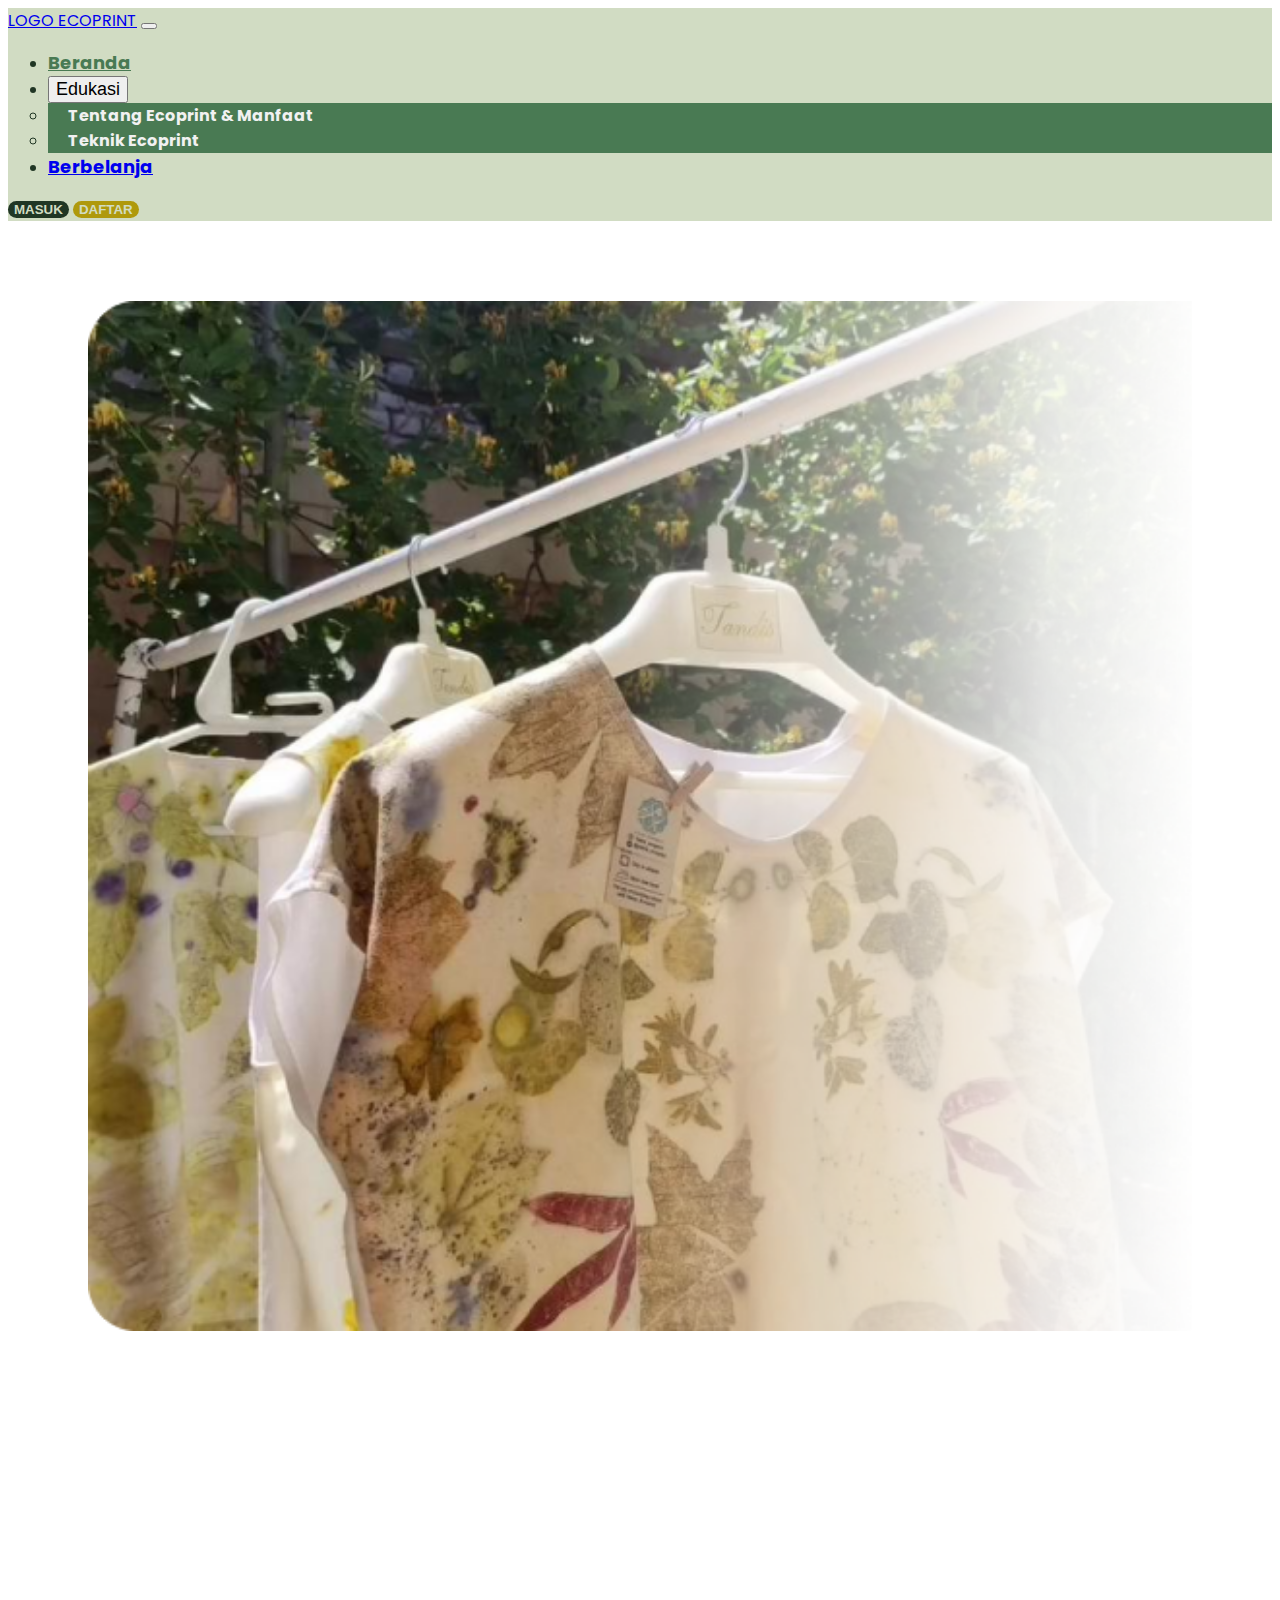
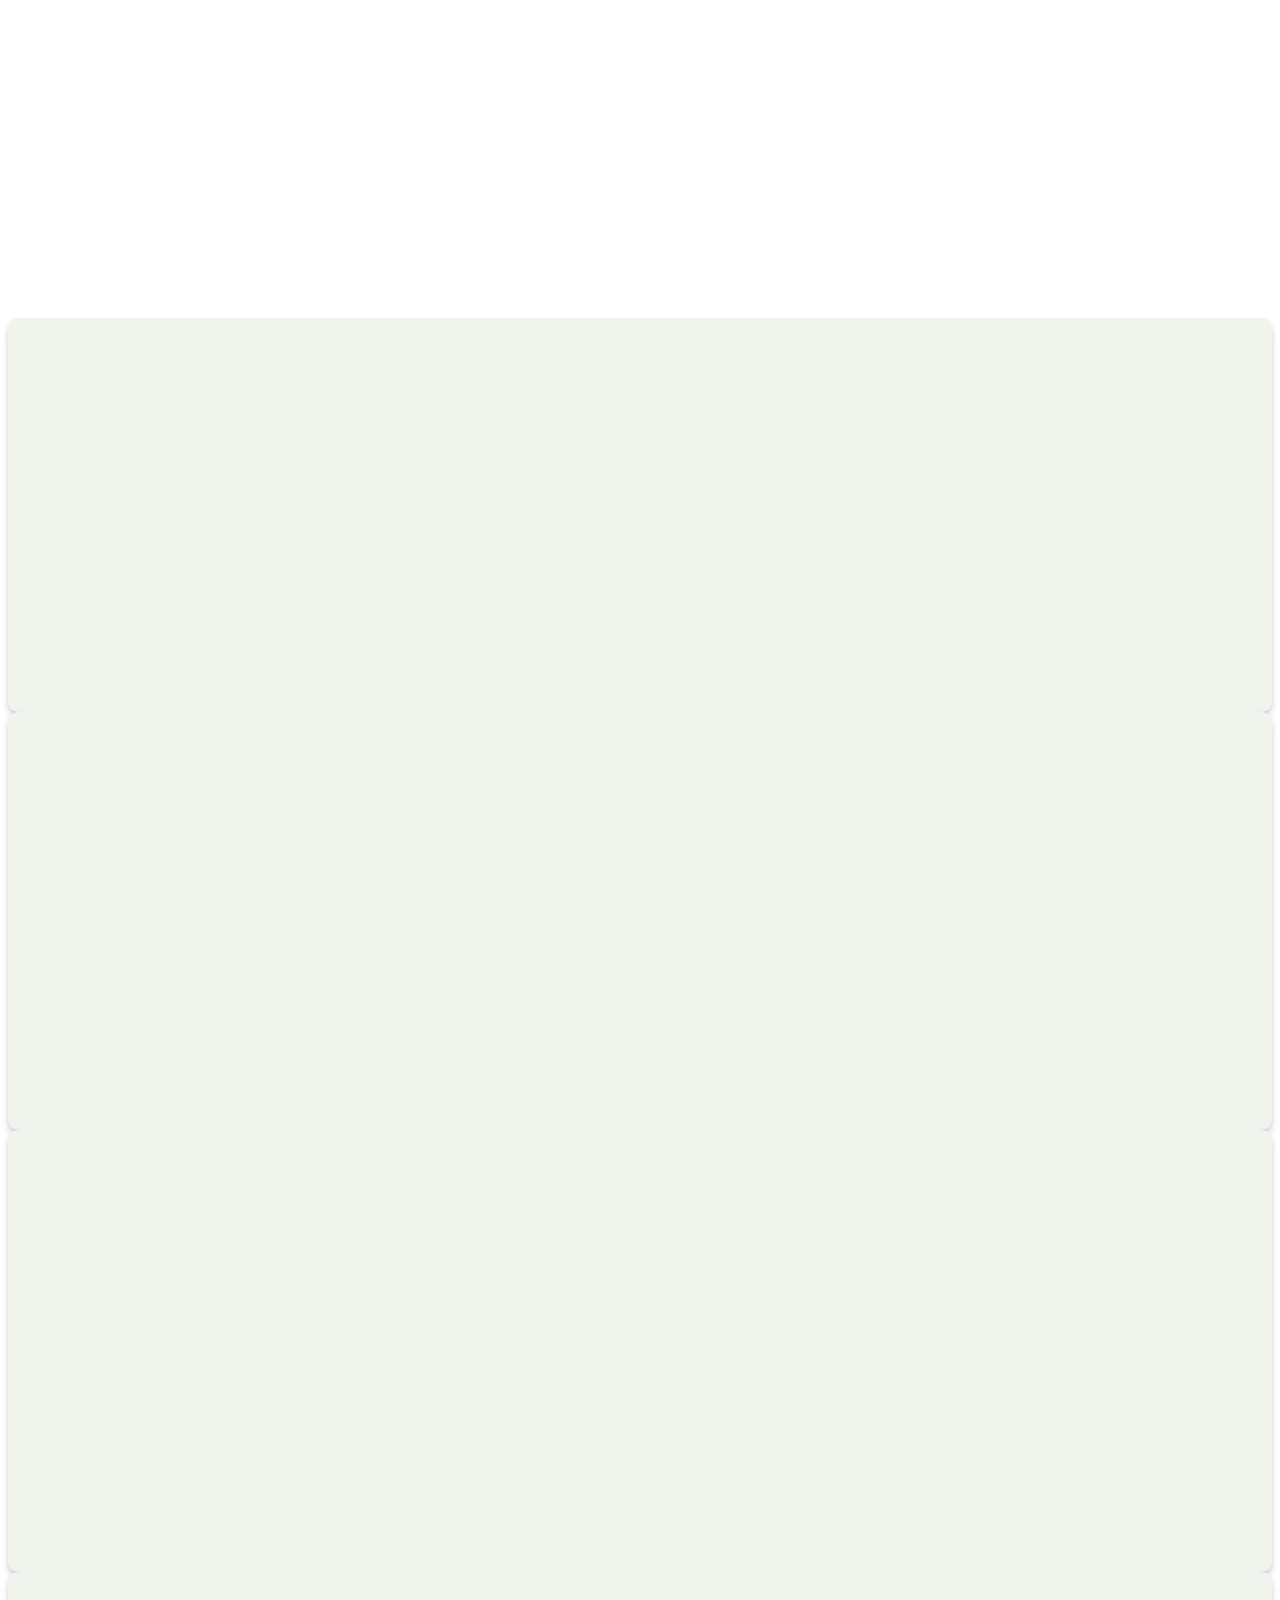
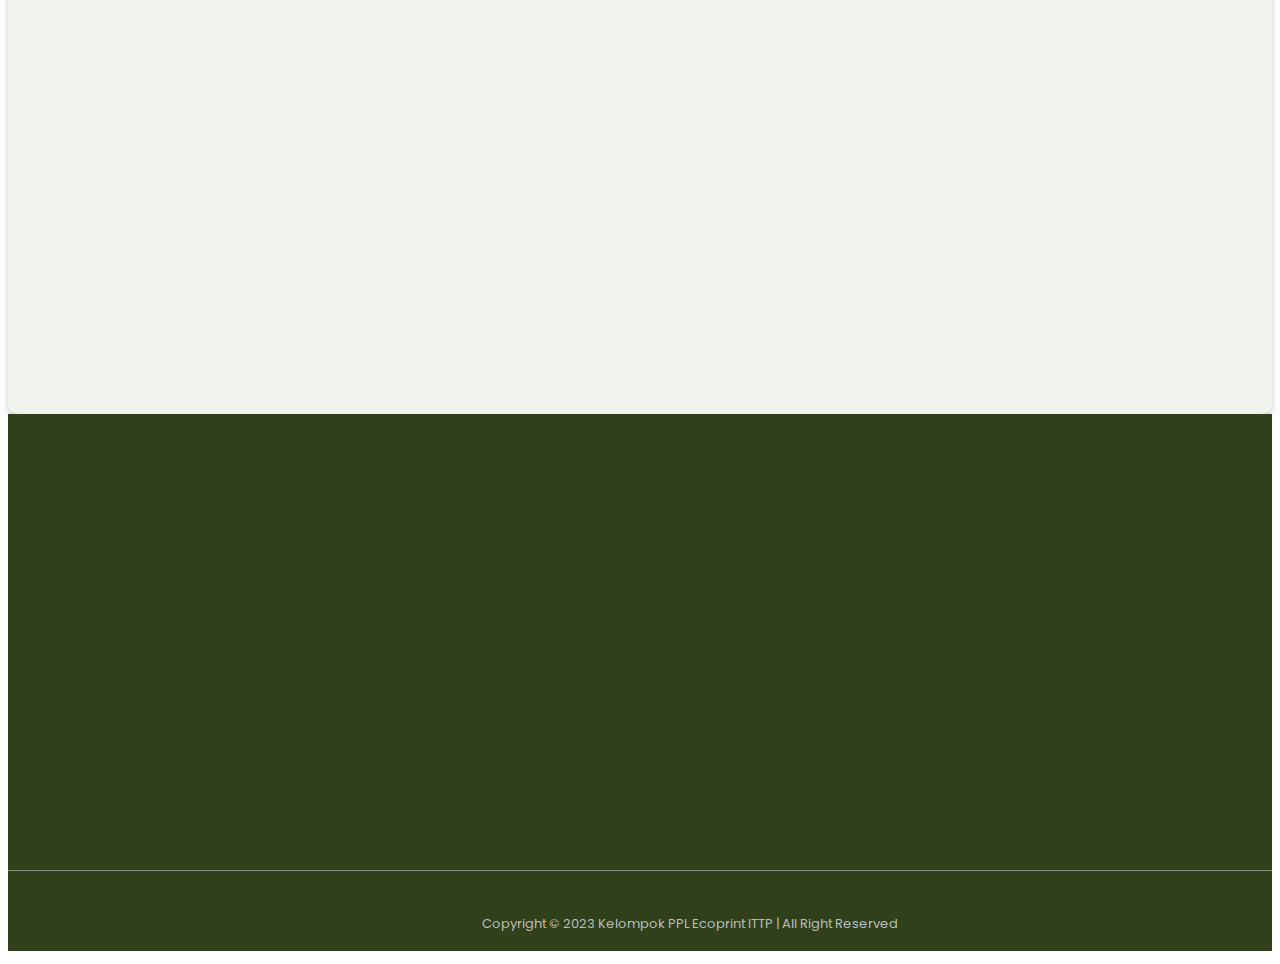
==== pages/edukasi1.html @ bf6cab20 "Push Page Edukasi Branch Edukasi" ====
<!DOCTYPE html>
<html lang="en">
  <head>
    <meta charset="utf-8" />
    <meta name="viewport" content="width=device-width, initial-scale=1" />
    <title>Website Ecoprint</title>
    <link
      href="https://cdn.jsdelivr.net/npm/bootstrap@5.3.2/dist/css/bootstrap.min.css"
      rel="stylesheet"
      integrity="sha384-T3c6CoIi6uLrA9TneNEoa7RxnatzjcDSCmG1MXxSR1GAsXEV/Dwwykc2MPK8M2HN"
      crossorigin="anonymous"
    />
    <link rel="stylesheet" href="/Assets/css/style.css" />
    <link rel="stylesheet" href="Assets/css/responsive.css" />
    <link href="https://unpkg.com/aos@2.3.1/dist/aos.css" rel="stylesheet" />
    <link
      href="https://fonts.googleapis.com/css2?family=Poppins:wght@400;500;700&family=Viga&display=swap"
      rel="stylesheet"
    />
  </head>
  <body>
    <!-- Navbar -->
    <nav class="navbar nav-color navbar-expand-lg fixed-top py-3 shadow-sm">
      <div class="container-lg">
        <a class="navbar-brand" href="#">
          <img
            src="Assets/img/Logo Icon.png"
            alt=""
            width="30"
            class="me-2"
          />LOGO ECOPRINT</a
        >

        <button
          class="navbar-toggler"
          type="button"
          data-bs-toggle="collapse"
          data-bs-target="#navbarNav"
          aria-controls="navbarNav"
          aria-expanded="false"
          aria-label="Toggle navigation"
        >
          <span class="navbar-toggler-icon"></span>
        </button>
        <div class="collapse navbar-collapse" id="navbarNav">
          <ul class="navbar-nav mx-auto">
            <li class="nav-item mx-3">
              <a class="nav-link active" aria-current="page" href="#"
                >Beranda</a
              >
            </li>
            <li class="nav-item mx-3">
                <div class="dropdown">
                  <button class="nav-link" type="button" data-bs-toggle="dropdown" aria-expanded="false">
                    Edukasi
                  </button>
                    <ul class="dropdown-menu">
                      <li><a class="dropdown-item" href="#">Tentang Ecoprint & Manfaat</a></li>
                      <li><a class="dropdown-item" href="./edukasi2.html">Teknik Ecoprint</a></li>
                    </ul>
                </div>
            </li>
            <li class="nav-item mx-3">
              <a class="nav-link" href="#">Berbelanja</a>
            </li>
          </ul>

          <div>
            <button class="button-masuk mx-2 px-4 py-2">MASUK</button>
            <button class="button-daftar px-4 py-2">DAFTAR</button>
          </div>
        </div>
      </div>
    </nav>
    <!-- Akhir Navbar -->

     <!-- Tentang Ecoprint Section -->
     <section>
        <div class="container-md">
          <div class="tentang-ecoprint mt-5">
            <div class="row">
              <div class="col-lg-6 col-md-12">
                <img
                  src="../Assets/img/Tentang Ecoprint.png"
                  class="img-fluid img-fluid-3 rounded"
                  style="width: 100%"
                  alt=""
                  data-aos="zoom-in"
                  data-aos-delay="300"
                  data-aos-duration="1000"
                />
              </div>
              <div
                class="col-lg-6 col-md-12 tentang-ecoprint-tagline"
                data-aos="fade-up"
                data-aos-delay="300"
                data-aos-duration="1000"
              >
              <h3>Tentang Ecoprint</h3>
                
                <h4>
                  Apakah Ecoprint? Mengungkap Keindahan Mode yang Ramah Lingkungan
                </h4>
                
                <p class="lh-base">
                    Ecoprint adalah teknik pewarnaan media seperti kain, kertas, atau kulit dengan menggunakan bahan alam seperti daun, 
                    bunga, dan batang. Prosesnya melibatkan kontak langsung antara bahan alam dan media, di mana pigmen warna dilepaskan 
                    dan menempel pada permukaan kain.
                    <br><br>
                    Prinsip pembuatan ecoprint adalah melalui kontak langsung antara bahan alam dengan media kain. Bahan alam yang 
                    digunakan akan melepaskan pigmen warnanya dan menempel pada kain.
                    <br><br>
                    Tujuan ecoprint adalah untuk menghasilkan karya seni yang unik dan otentik, meningkatkan kesadaran masyarakat 
                    akan pentingnya kelestarian alam, dan menciptakan lapangan pekerjaan dan meningkatkan perekonomian masyarakat.
                </p>
              </div>
            </div>
          </div>
        </div>
      </section>
      <!-- Akhir Tentang Ecoprint Section -->

     <!-- Manfaat Ecoprint Section -->
     <section id="manfaat-ecoprint">
        <div class="container-lg">
          <div class="mt-5">
            <div
              class="row"
              data-aos="fade-up"
              data-aos-duration="1000"
              data-aos-delay="50"
            >
              <div class="col-12 text-center">
                <h3 class="text-title">
                  Sustainable Beauty, Menggali
                  <span style="color: #e1c50f">Manfaat</span> Ecoprint untuk Gaya
                  <span style="color: #e1c50f">Hidup Berkelanjutan</span>
                </h3>
              </div>
              <div class="col-12 text-center">
                <p class="desc-ecoprint">
                  Ecoprint bukan hanya tentang gaya, tetapi juga tentang membangun
                  masa depan yang berkelanjutan. Dengan bahan ramah lingkungan dan
                  proses pencetakan yang bertanggung jawab, Ecoprint
                  mempersembahkan gaya yang bermakna untuk gaya hidup Anda dan
                  lingkungan.
                </p>
              </div>
            </div>
  
            <div class="manfaat-eco mt-5">
                <div class="row">
                  <div class="col-lg-2 col-md-12">
                    <img
                      src="../Assets/img/manfaat/ecology hand.png"
                      class="img-manfaat"
                      alt=""
                      data-aos="zoom-in"
                      data-aos-delay="300"
                      data-aos-duration="1000"
                    />
                  </div>
                  <div class="col-lg-10 col-md-12">
                    <div
                      data-aos="fade-up"
                      data-aos-delay="300"
                      data-aos-duration="1000"
                    >
                      <h5 class="manfaat-title">Ramah Lingkungan</h5>
                      <p class="manfaat-text">
                        Ecoprint menggunakan bahan alami seperti daun, bunga, dan kayu untuk
                        warna tanpa bahan kimia berbahaya sehingga dapat menjaga lingkungan
                        bebas limbah beracun.
                      </p>
                    </div>
                  </div>
                </div>
              </div>
              
              <div class="manfaat-eco mt-5">
                <div class="row">
                  <div class="col-lg-2 col-md-12">
                    <img
                      src="../Assets/img/manfaat/ecology hand (1).png"
                      class="img-manfaat"
                      alt=""
                      data-aos="zoom-in"
                      data-aos-delay="300"
                      data-aos-duration="1000"
                    />
                  </div>
                  <div class="col-lg-10 col-md-12">
                    <div
                      data-aos="fade-up"
                      data-aos-delay="300"
                      data-aos-duration="1000"
                    >
                      <h5 class="manfaat-title">Kreatif</h5>
                      <p class="manfaat-text">
                        Proses ecoprint menghasilkan pola dan warna yang unik karena terinspirasi oleh keanekaragaman bahan 
                        alam yang digunakan. Setiap cetakan menjadi karya seni yang tidak dapat direplikasi secara identik, 
                        menciptakan nilai tambah dalam hal keunikan dan estetika. Ini merupakan daya tarik khusus bagi mereka 
                        yang menghargai produk tekstil yang dibuat dengan perhatian terhadap detail dan keindahan alam.
                      </p>
                    </div>
                  </div>
                </div>
              </div>

              <div class="manfaat-eco mt-5">
                <div class="row">
                  <div class="col-lg-2 col-md-12">
                    <img
                      src="../Assets/img/manfaat/ecology hand (2).png"
                      class="img-manfaat"
                      alt=""
                      data-aos="zoom-in"
                      data-aos-delay="300"
                      data-aos-duration="1000"
                    />
                  </div>
                  <div class="col-lg-10 col-md-12">
                    <div
                      data-aos="fade-up"
                      data-aos-delay="300"
                      data-aos-duration="1000"
                    >
                      <h5 class="manfaat-title">Peluang Bisnis</h5>
                      <p class="manfaat-text">
                        Ekspansi tren kesadaran lingkungan telah membuka peluang bisnis baru untuk produk-produk ramah 
                        lingkungan seperti ecoprint. Bisnis tekstil dengan nilai tambah estetika tinggi dan komitmen 
                        terhadap keberlanjutan memiliki daya tarik khusus di pasar saat ini. Peningkatan kesadaran konsumen 
                        terhadap dampak lingkungan juga menciptakan peluang untuk produk yang dihasilkan melalui proses ramah 
                        lingkungan seperti ecoprint.
                      </p>
                    </div>
                  </div>
                </div>
              </div>

              <div class="manfaat-eco mt-5">
                <div class="row">
                  <div class="col-lg-2 col-md-12">
                    <img
                      src="../Assets/img/manfaat/ecology hand (3).png"
                      class="img-manfaat"
                      alt=""
                      data-aos="zoom-in"
                      data-aos-delay="300"
                      data-aos-duration="1000"
                    />
                  </div>
                  <div class="col-lg-10 col-md-12">
                    <div
                      data-aos="fade-up"
                      data-aos-delay="300"
                      data-aos-duration="1000"
                    >
                      <h5 class="manfaat-title">Menjaga Kelastarian Alam</h5>
                      <p class="manfaat-text">
                        Penggunaan bahan-bahan alami dalam ecoprint mendukung kelestarian alam dengan mengurangi 
                        ketergantungan pada bahan kimia sintetis dan pewarnaan konvensional. Pemilihan bahan yang 
                        bersumber dari alam membantu dalam menjaga ekosistem dan meminimalkan dampak negatif terhadap 
                        lingkungan. Dengan mengadopsi ecoprint, industri tekstil dapat berkontribusi pada pelestarian 
                        sumber daya alam untuk generasi mendatang.
                      </p>
                    </div>
                  </div>
                </div>
              </div>
              </div>
             </div>
  
      <!-- Akhir Manfaat Ecoprint Section -->

    <!-- Footer -->
    <footer>
      <div class="container-lg">
        <div
          class="row p-5 mt-5"
          data-aos="zoom-in"
          data-aos-duration="1000"
          data-aos-delay="200"
        >
          <div class="col-lg-3 col-md-6">
            <img src="Assets/img/Image.png" alt="" />
          </div>
          <div class="col-lg-3 col-md-6 informasi">
            <h5 class="title-footer">Informasi</h5>
            <li class="mb-2">
              <a href="#hero">Beranda</a>
            </li>
            <li class="mb-2">
              <a href="#edukasi">Edukasi</a>
            </li>
            <li class="mb-2">
              <a href="#manfaat-ecoprint">Manfaat</a>
            </li>
            <li class="mb-2">
              <a href="#teknik-ecoprint">Teknik</a>
            </li>
            <li class="mb-2">
              <a href="#berbelanja">Berbelanja</a>
            </li>
          </div>

          <div class="col-lg-3 col-md-6 kontak">
            <h5 class="title-footer">Kontak</h5>
            <div class="mb-3 d-flex align-items-center">
              <img src="Assets/img/icon/Alamat Icon.png" alt="" />
              <a href="#"
                >Jl. Pelajar Pejuang 123 Majalaya Purwokerto Indonesia</a
              >
            </div>

            <div class="mb-3">
              <img src="Assets/img/icon/Whatsapp icon.png" alt="" />
              <a href="#">0822-7891-5251</a>
            </div>

            <div class="mb-3">
              <img src="Assets/img/icon/Email Icon.png" alt="" />
              <a href="#">ecoprintPPL@gmail.com</a>
            </div>
          </div>

          <div class="col-lg-3 col-md-6 social-media">
            <h5 class="title-footer">Social Media</h5>
            <a href="#">
              <img src="Assets/img/icon/facebook.png" alt="" />
            </a>
            <a href="#">
              <img src="Assets/img/icon/twt.png" alt="" />
            </a>
            <a href="#">
              <img src="Assets/img/icon/linkedin.png" alt="" />
            </a>
            <a href="#">
              <img src="Assets/img/icon/pinterest.png" alt="" />
            </a>
          </div>
        </div>
      </div>
      <div class="col-lg-12 copyright">
        <p>
          Copyright &copy; 2023 Kelompok PPL Ecoprint ITTP | All Right Reserved
        </p>
      </div>
    </footer>
    <!-- Akhir Footer -->

    <script src="Assets/js/script.js"></script>
    <script src="https://unpkg.com/aos@2.3.1/dist/aos.js"></script>
    <script>
      AOS.init();
    </script>
    <script
      src="https://cdn.jsdelivr.net/npm/bootstrap@5.3.2/dist/js/bootstrap.bundle.min.js"
      integrity="sha384-C6RzsynM9kWDrMNeT87bh95OGNyZPhcTNXj1NW7RuBCsyN/o0jlpcV8Qyq46cDfL"
      crossorigin="anonymous"
    ></script>
  </body>
</html>
---- Assets/css/style.css ----
body {
    font-family: "Poppins", sans-serif;
  }
  
  /* Start CSS Navbar */
  .nav-color {
    background-color: #d1dcc3;
    transition: all 0.3s ease-in;
  }
  
  .nav-item {
    font-weight: 700;
    color: #203624;
  }
  
  .nav-link {
    font-size: 18px;
  }
  
  .nav-link.active {
    color: #497a53;
  }
  
  .button-masuk {
    background-color: #203624;
    color: #d1dcc3;
    font-weight: 600;
    border-radius: 10px;
    border: none;
  }
  
  .button-daftar {
    background-color: #af990c;
    color: #d1dcc3;
    font-weight: 600;
    border-radius: 10px;
    border: none;
  }
  .dropdown-menu{
    background-color:#497a53 ;
    padding: 0px;
    margin: 0;
  }
  .dropdown-item {
    text-decoration: none;
    color: #f1f1f1;
    padding: 12px 20px;
  }
  .dropdown-item:hover {
    background-color: #29452F;
    color: #f1f1f1;
  }

  /* End CSS Navbar */

  /* Start CSS Tentang Kami */
  
.tentang-ecoprint {
    padding: 80px;
  }  
 
  .tentang-ecoprint-tagline h3 {
    color: #698f3c;
    font-size: 19px;
    text-shadow: 1px 0px 2px rgba(0, 0, 0, 0.5);
    line-height: 30px;
  }
  
  .tentang-ecoprint-tagline h4 {
    color: #887709;
    font-weight: 600;
    font-size: 23px;
    line-height: 32px;
  }
  .tentang-ecoprint-tagline p {
    text-align: justify;
    font-size: 14px;
  }
  /* End CSS Tentang Kami */


  /* Start CSS Manfaat Ecoprint */

.text-title {
    color: #698f3c;
    font-size: 40px;
    width: 85%;
    margin: 0 auto;
  }
  
  .desc-ecoprint {
    color: #797061;
    font-size: 15px;
    line-height: 20px;
    width: 85%;
    margin: 0 auto;
    padding-top: 15px;
  }
  
  .manfaat-eco {
    line-height: 20px;
    background-color: #F0F4EC;
    padding: 40px 60px;
    box-shadow: rgba(50, 50, 93, 0.25) 0px 6px 8px -2px,
        rgba(37, 37, 37, 0.2) 0px 3px 7px -3px;
    border-radius: 10px;

  }
  
  .manfaat-eco .manfaat-title {
    font-size: 24px;
    font-weight: bold;
    color: #4F6B2D;
    line-height: 40px;
  }
  
  .manfaat-eco .manfaat-text {
    color: #B6A891;
    font-size: 16px;
    text-align: justify;
    line-height: 24px;
  }
  .img-manfaat{
    align-items: center;
  }

  /* End CSS Manfaat Ecoprint */

  /* teknik ecoprint */

  .teknik-ecoprint{
    padding:0;
  }

  .img-teknik{
    width: 300px;
  }
  .teknik{
    color: #4F6B2D;
  }
  .teknik-title{
    padding-left: 100px;
    color: #B6A891;
  }

  .bold-label,
  .teknik h4{
    font-weight: bold;
  }

  /* Start CSS Footer */
  footer {
    background-color: #2f401b;
  }
  
  .title-footer {
    color: #e9e9e9;
    font-size: 18px;
    font-weight: 700;
    margin-bottom: 20px;
  }
  
  .informasi li {
    list-style: none;
  }
  
  .informasi li a {
    color: #e9e9e9;
    font-size: 14px;
    text-decoration: none;
    line-height: 20px;
    font-weight: 700;
  }
  
  .informasi a:hover {
    color: #698f3c;
  }
  
  .kontak a {
    color: #e9e9e9;
    font-size: 14px;
    text-decoration: none;
    margin-left: 15px;
  }
  
  .social-media a {
    text-decoration: none;
    float: left;
  }
  
  .social-media img {
    margin-right: 25px;
  }
  
  .copyright {
    width: 100%;
    height: 80px;
    background-color: #2f401b;
    border-top: 1px solid #ffffff6c;
  }
  
  .copyright p {
    color: #bcbcbc;
    font-size: 13px;
    text-align: center;
    line-height: 80px;
  }
  /* End CSS Footer */
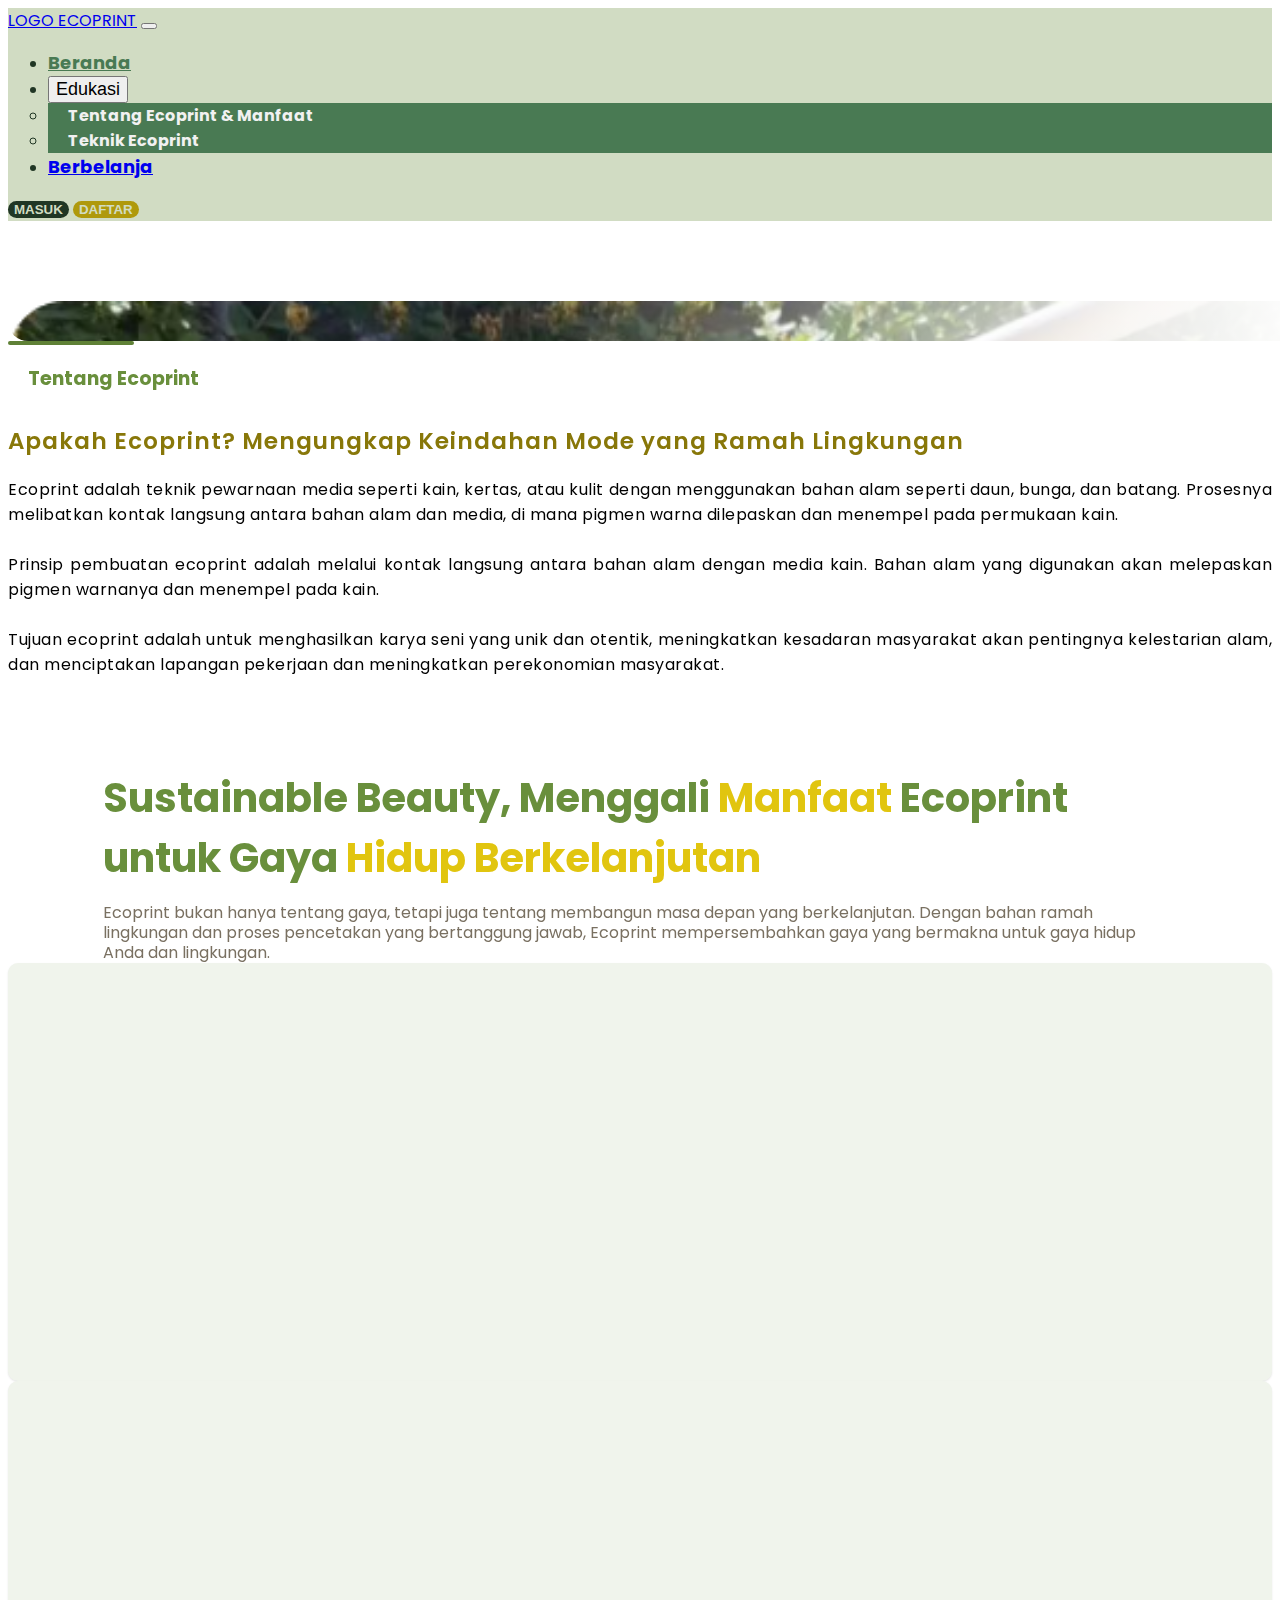
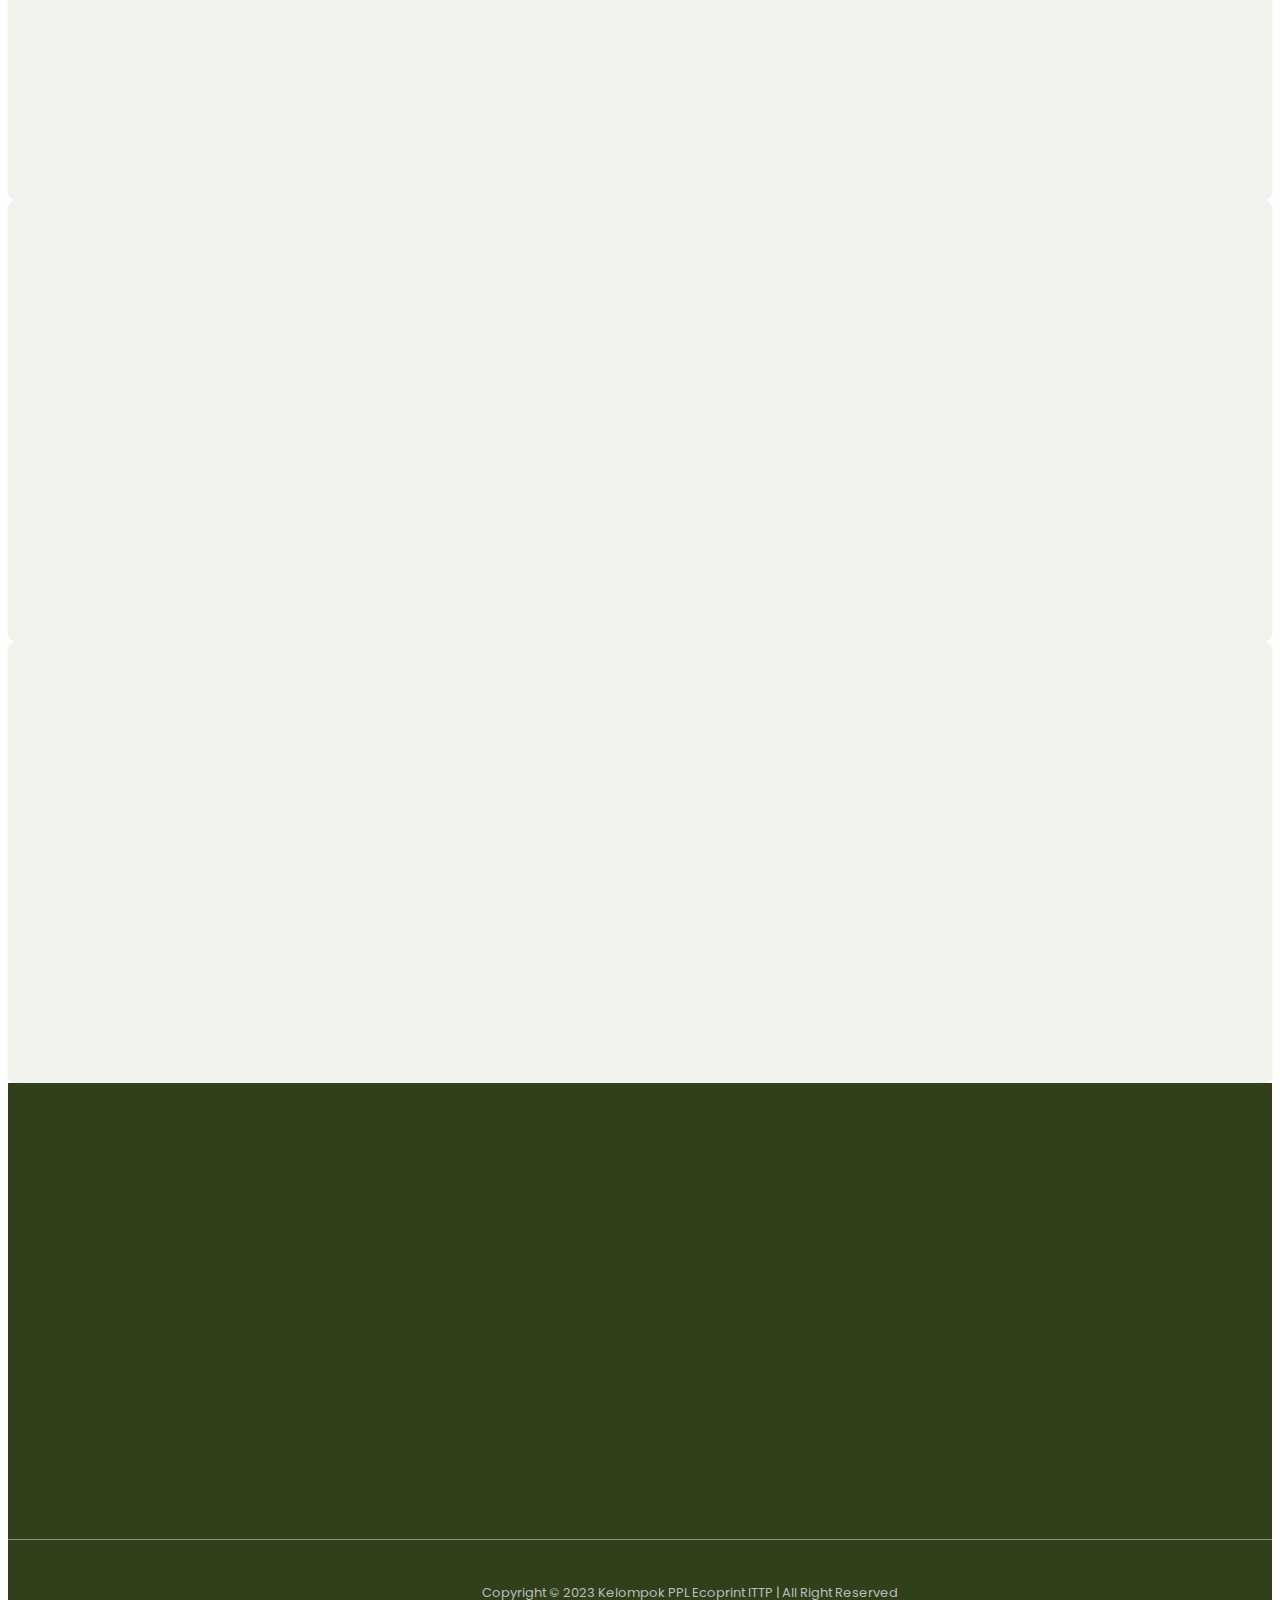
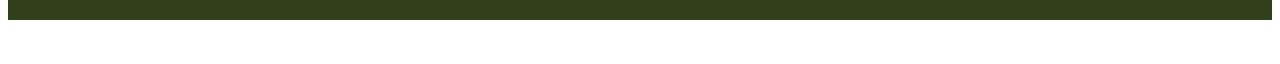
==== commit 9b3d23f9: "update responsive education page" ====
--- a/pages/edukasi1.html
+++ b/pages/edukasi1.html
@@ -11,7 +11,7 @@
       crossorigin="anonymous"
     />
     <link rel="stylesheet" href="/Assets/css/style.css" />
-    <link rel="stylesheet" href="Assets/css/responsive.css" />
+    <link rel="stylesheet" href="/Assets/css/responsive.css" />
     <link href="https://unpkg.com/aos@2.3.1/dist/aos.css" rel="stylesheet" />
     <link
       href="https://fonts.googleapis.com/css2?family=Poppins:wght@400;500;700&family=Viga&display=swap"
@@ -50,15 +50,28 @@
               >
             </li>
             <li class="nav-item mx-3">
-                <div class="dropdown">
-                  <button class="nav-link" type="button" data-bs-toggle="dropdown" aria-expanded="false">
-                    Edukasi
-                  </button>
-                    <ul class="dropdown-menu">
-                      <li><a class="dropdown-item" href="#">Tentang Ecoprint & Manfaat</a></li>
-                      <li><a class="dropdown-item" href="./edukasi2.html">Teknik Ecoprint</a></li>
-                    </ul>
-                </div>
+              <div class="dropdown">
+                <button
+                  class="nav-link dropdown-toggle"
+                  type="button"
+                  data-bs-toggle="dropdown"
+                  aria-expanded="false"
+                >
+                  Edukasi
+                </button>
+                <ul class="dropdown-menu">
+                  <li>
+                    <a class="dropdown-item" href="#"
+                      >Tentang Ecoprint & Manfaat</a
+                    >
+                  </li>
+                  <li>
+                    <a class="dropdown-item" href="./edukasi2.html"
+                      >Teknik Ecoprint</a
+                    >
+                  </li>
+                </ul>
+              </div>
             </li>
             <li class="nav-item mx-3">
               <a class="nav-link" href="#">Berbelanja</a>
@@ -74,211 +87,228 @@
     </nav>
     <!-- Akhir Navbar -->
 
-     <!-- Tentang Ecoprint Section -->
-     <section>
-        <div class="container-md">
-          <div class="tentang-ecoprint mt-5">
+    <!-- Tentang Ecoprint Section -->
+    <section>
+      <div class="container-md">
+        <div class="tentang-ecoprint mt-5">
+          <div class="row">
+            <div class="col-lg-6 col-md-12">
+              <div
+                class="img-tentangkami"
+                data-aos="zoom-in"
+                data-aos-delay="300"
+                data-aos-duration="1000"
+              ></div>
+            </div>
+
+            <div
+              class="col-lg-6 col-md-12 tentang-ecoprint-tagline"
+              data-aos="fade-up"
+              data-aos-delay="300"
+              data-aos-duration="1000"
+            >
+              <div class="d-flex align-items-center mt-2">
+                <div class="garis"></div>
+                <h3>Tentang Ecoprint</h3>
+              </div>
+              <h4>
+                Apakah Ecoprint? Mengungkap Keindahan Mode yang Ramah Lingkungan
+              </h4>
+
+              <p>
+                Ecoprint adalah teknik pewarnaan media seperti kain, kertas,
+                atau kulit dengan menggunakan bahan alam seperti daun, bunga,
+                dan batang. Prosesnya melibatkan kontak langsung antara bahan
+                alam dan media, di mana pigmen warna dilepaskan dan menempel
+                pada permukaan kain.
+                <br /><br />
+                Prinsip pembuatan ecoprint adalah melalui kontak langsung antara
+                bahan alam dengan media kain. Bahan alam yang digunakan akan
+                melepaskan pigmen warnanya dan menempel pada kain.
+                <br /><br />
+                Tujuan ecoprint adalah untuk menghasilkan karya seni yang unik
+                dan otentik, meningkatkan kesadaran masyarakat akan pentingnya
+                kelestarian alam, dan menciptakan lapangan pekerjaan dan
+                meningkatkan perekonomian masyarakat.
+              </p>
+            </div>
+          </div>
+        </div>
+      </div>
+    </section>
+    <!-- Akhir Tentang Ecoprint Section -->
+
+    <!-- Manfaat Ecoprint Section -->
+    <section id="manfaat-ecoprint">
+      <div class="container-lg">
+        <div class="">
+          <div
+            class="row"
+            data-aos="fade-up"
+            data-aos-duration="1000"
+            data-aos-delay="50"
+          >
+            <div class="col-12 text-center">
+              <h3 class="text-title">
+                Sustainable Beauty, Menggali
+                <span style="color: #e1c50f">Manfaat</span> Ecoprint untuk Gaya
+                <span style="color: #e1c50f">Hidup Berkelanjutan</span>
+              </h3>
+            </div>
+            <div class="col-12 text-center">
+              <p class="desc-lkp-ecoprint">
+                Ecoprint bukan hanya tentang gaya, tetapi juga tentang membangun
+                masa depan yang berkelanjutan. Dengan bahan ramah lingkungan dan
+                proses pencetakan yang bertanggung jawab, Ecoprint
+                mempersembahkan gaya yang bermakna untuk gaya hidup Anda dan
+                lingkungan.
+              </p>
+            </div>
+          </div>
+
+          <div class="manfaat-eco mt-5">
             <div class="row">
-              <div class="col-lg-6 col-md-12">
+              <div class="col-lg-2 col-md-12">
                 <img
-                  src="../Assets/img/Tentang Ecoprint.png"
-                  class="img-fluid img-fluid-3 rounded"
-                  style="width: 100%"
+                  src="../Assets/img/manfaat/ecology hand.png"
+                  class="d-block mx-auto"
                   alt=""
                   data-aos="zoom-in"
                   data-aos-delay="300"
                   data-aos-duration="1000"
                 />
               </div>
-              <div
-                class="col-lg-6 col-md-12 tentang-ecoprint-tagline"
-                data-aos="fade-up"
-                data-aos-delay="300"
-                data-aos-duration="1000"
-              >
-              <h3>Tentang Ecoprint</h3>
-                
-                <h4>
-                  Apakah Ecoprint? Mengungkap Keindahan Mode yang Ramah Lingkungan
-                </h4>
-                
-                <p class="lh-base">
-                    Ecoprint adalah teknik pewarnaan media seperti kain, kertas, atau kulit dengan menggunakan bahan alam seperti daun, 
-                    bunga, dan batang. Prosesnya melibatkan kontak langsung antara bahan alam dan media, di mana pigmen warna dilepaskan 
-                    dan menempel pada permukaan kain.
-                    <br><br>
-                    Prinsip pembuatan ecoprint adalah melalui kontak langsung antara bahan alam dengan media kain. Bahan alam yang 
-                    digunakan akan melepaskan pigmen warnanya dan menempel pada kain.
-                    <br><br>
-                    Tujuan ecoprint adalah untuk menghasilkan karya seni yang unik dan otentik, meningkatkan kesadaran masyarakat 
-                    akan pentingnya kelestarian alam, dan menciptakan lapangan pekerjaan dan meningkatkan perekonomian masyarakat.
-                </p>
+              <div class="col-lg-10 col-md-12">
+                <div
+                  data-aos="fade-up"
+                  data-aos-delay="300"
+                  data-aos-duration="1000"
+                >
+                  <h5 class="manfaat-title">Ramah Lingkungan</h5>
+                  <p class="manfaat-text">
+                    Ecoprint dikenal karena menggunakan bahan-bahan alami
+                    seperti daun, bunga, dan kayu untuk menghasilkan warna pada
+                    kain. Teknik ini tidak melibatkan penggunaan bahan kimia
+                    berbahaya atau pewarna sintetis, yang membuatnya ramah
+                    lingkungan. Dengan demikian, ecoprint membantu menjaga
+                    lingkungan bebas dari limbah beracun yang biasanya
+                    dihasilkan oleh industri pencetakan tekstil konvensional.
+                  </p>
+                </div>
+              </div>
+            </div>
+          </div>
+
+          <div class="manfaat-eco mt-4">
+            <div class="row">
+              <div class="col-lg-2 col-md-12">
+                <img
+                  src="../Assets/img/manfaat/ecology hand (1).png"
+                  class="d-block mx-auto"
+                  alt=""
+                  data-aos="zoom-in"
+                  data-aos-delay="300"
+                  data-aos-duration="1000"
+                />
+              </div>
+              <div class="col-lg-10 col-md-12">
+                <div
+                  data-aos="fade-up"
+                  data-aos-delay="300"
+                  data-aos-duration="1000"
+                >
+                  <h5 class="manfaat-title">Kreatif</h5>
+                  <p class="manfaat-text">
+                    Proses ecoprint menghasilkan pola dan warna yang unik karena
+                    terinspirasi oleh keanekaragaman bahan alam yang digunakan.
+                    Setiap cetakan menjadi karya seni yang tidak dapat
+                    direplikasi secara identik, menciptakan nilai tambah dalam
+                    hal keunikan dan estetika. Ini merupakan daya tarik khusus
+                    bagi mereka yang menghargai produk tekstil yang dibuat
+                    dengan perhatian terhadap detail dan keindahan alam.
+                  </p>
+                </div>
+              </div>
+            </div>
+          </div>
+
+          <div class="manfaat-eco mt-4">
+            <div class="row">
+              <div class="col-lg-2 col-md-12">
+                <img
+                  src="../Assets/img/manfaat/ecology hand (2).png"
+                  class="d-block mx-auto"
+                  alt=""
+                  data-aos="zoom-in"
+                  data-aos-delay="300"
+                  data-aos-duration="1000"
+                />
+              </div>
+              <div class="col-lg-10 col-md-12">
+                <div
+                  data-aos="fade-up"
+                  data-aos-delay="300"
+                  data-aos-duration="1000"
+                >
+                  <h5 class="manfaat-title">Peluang Bisnis</h5>
+                  <p class="manfaat-text">
+                    Ekspansi tren kesadaran lingkungan telah membuka peluang
+                    bisnis baru untuk produk-produk ramah lingkungan seperti
+                    ecoprint. Bisnis tekstil dengan nilai tambah estetika tinggi
+                    dan komitmen terhadap keberlanjutan memiliki daya tarik
+                    khusus di pasar saat ini. Peningkatan kesadaran konsumen
+                    terhadap dampak lingkungan juga menciptakan peluang untuk
+                    produk yang dihasilkan melalui proses ramah lingkungan
+                    seperti ecoprint.
+                  </p>
+                </div>
+              </div>
+            </div>
+          </div>
+
+          <div class="manfaat-eco mt-4">
+            <div class="row">
+              <div class="col-lg-2 col-md-12">
+                <img
+                  src="../Assets/img/manfaat/ecology hand (3).png"
+                  class="d-block mx-auto"
+                  alt=""
+                  data-aos="zoom-in"
+                  data-aos-delay="300"
+                  data-aos-duration="1000"
+                />
+              </div>
+              <div class="col-lg-10 col-md-12">
+                <div
+                  data-aos="fade-up"
+                  data-aos-delay="300"
+                  data-aos-duration="1000"
+                >
+                  <h5 class="manfaat-title">Menjaga Kelastarian Alam</h5>
+                  <p class="manfaat-text">
+                    Penggunaan bahan-bahan alami dalam ecoprint mendukung
+                    kelestarian alam dengan mengurangi ketergantungan pada bahan
+                    kimia sintetis dan pewarnaan konvensional. Pemilihan bahan
+                    yang bersumber dari alam membantu dalam menjaga ekosistem
+                    dan meminimalkan dampak negatif terhadap lingkungan. Dengan
+                    mengadopsi ecoprint, industri tekstil dapat berkontribusi
+                    pada pelestarian sumber daya alam untuk generasi mendatang.
+                  </p>
+                </div>
               </div>
             </div>
           </div>
         </div>
-      </section>
-      <!-- Akhir Tentang Ecoprint Section -->
-
-     <!-- Manfaat Ecoprint Section -->
-     <section id="manfaat-ecoprint">
-        <div class="container-lg">
-          <div class="mt-5">
-            <div
-              class="row"
-              data-aos="fade-up"
-              data-aos-duration="1000"
-              data-aos-delay="50"
-            >
-              <div class="col-12 text-center">
-                <h3 class="text-title">
-                  Sustainable Beauty, Menggali
-                  <span style="color: #e1c50f">Manfaat</span> Ecoprint untuk Gaya
-                  <span style="color: #e1c50f">Hidup Berkelanjutan</span>
-                </h3>
-              </div>
-              <div class="col-12 text-center">
-                <p class="desc-ecoprint">
-                  Ecoprint bukan hanya tentang gaya, tetapi juga tentang membangun
-                  masa depan yang berkelanjutan. Dengan bahan ramah lingkungan dan
-                  proses pencetakan yang bertanggung jawab, Ecoprint
-                  mempersembahkan gaya yang bermakna untuk gaya hidup Anda dan
-                  lingkungan.
-                </p>
-              </div>
-            </div>
-  
-            <div class="manfaat-eco mt-5">
-                <div class="row">
-                  <div class="col-lg-2 col-md-12">
-                    <img
-                      src="../Assets/img/manfaat/ecology hand.png"
-                      class="img-manfaat"
-                      alt=""
-                      data-aos="zoom-in"
-                      data-aos-delay="300"
-                      data-aos-duration="1000"
-                    />
-                  </div>
-                  <div class="col-lg-10 col-md-12">
-                    <div
-                      data-aos="fade-up"
-                      data-aos-delay="300"
-                      data-aos-duration="1000"
-                    >
-                      <h5 class="manfaat-title">Ramah Lingkungan</h5>
-                      <p class="manfaat-text">
-                        Ecoprint menggunakan bahan alami seperti daun, bunga, dan kayu untuk
-                        warna tanpa bahan kimia berbahaya sehingga dapat menjaga lingkungan
-                        bebas limbah beracun.
-                      </p>
-                    </div>
-                  </div>
-                </div>
-              </div>
-              
-              <div class="manfaat-eco mt-5">
-                <div class="row">
-                  <div class="col-lg-2 col-md-12">
-                    <img
-                      src="../Assets/img/manfaat/ecology hand (1).png"
-                      class="img-manfaat"
-                      alt=""
-                      data-aos="zoom-in"
-                      data-aos-delay="300"
-                      data-aos-duration="1000"
-                    />
-                  </div>
-                  <div class="col-lg-10 col-md-12">
-                    <div
-                      data-aos="fade-up"
-                      data-aos-delay="300"
-                      data-aos-duration="1000"
-                    >
-                      <h5 class="manfaat-title">Kreatif</h5>
-                      <p class="manfaat-text">
-                        Proses ecoprint menghasilkan pola dan warna yang unik karena terinspirasi oleh keanekaragaman bahan 
-                        alam yang digunakan. Setiap cetakan menjadi karya seni yang tidak dapat direplikasi secara identik, 
-                        menciptakan nilai tambah dalam hal keunikan dan estetika. Ini merupakan daya tarik khusus bagi mereka 
-                        yang menghargai produk tekstil yang dibuat dengan perhatian terhadap detail dan keindahan alam.
-                      </p>
-                    </div>
-                  </div>
-                </div>
-              </div>
-
-              <div class="manfaat-eco mt-5">
-                <div class="row">
-                  <div class="col-lg-2 col-md-12">
-                    <img
-                      src="../Assets/img/manfaat/ecology hand (2).png"
-                      class="img-manfaat"
-                      alt=""
-                      data-aos="zoom-in"
-                      data-aos-delay="300"
-                      data-aos-duration="1000"
-                    />
-                  </div>
-                  <div class="col-lg-10 col-md-12">
-                    <div
-                      data-aos="fade-up"
-                      data-aos-delay="300"
-                      data-aos-duration="1000"
-                    >
-                      <h5 class="manfaat-title">Peluang Bisnis</h5>
-                      <p class="manfaat-text">
-                        Ekspansi tren kesadaran lingkungan telah membuka peluang bisnis baru untuk produk-produk ramah 
-                        lingkungan seperti ecoprint. Bisnis tekstil dengan nilai tambah estetika tinggi dan komitmen 
-                        terhadap keberlanjutan memiliki daya tarik khusus di pasar saat ini. Peningkatan kesadaran konsumen 
-                        terhadap dampak lingkungan juga menciptakan peluang untuk produk yang dihasilkan melalui proses ramah 
-                        lingkungan seperti ecoprint.
-                      </p>
-                    </div>
-                  </div>
-                </div>
-              </div>
-
-              <div class="manfaat-eco mt-5">
-                <div class="row">
-                  <div class="col-lg-2 col-md-12">
-                    <img
-                      src="../Assets/img/manfaat/ecology hand (3).png"
-                      class="img-manfaat"
-                      alt=""
-                      data-aos="zoom-in"
-                      data-aos-delay="300"
-                      data-aos-duration="1000"
-                    />
-                  </div>
-                  <div class="col-lg-10 col-md-12">
-                    <div
-                      data-aos="fade-up"
-                      data-aos-delay="300"
-                      data-aos-duration="1000"
-                    >
-                      <h5 class="manfaat-title">Menjaga Kelastarian Alam</h5>
-                      <p class="manfaat-text">
-                        Penggunaan bahan-bahan alami dalam ecoprint mendukung kelestarian alam dengan mengurangi 
-                        ketergantungan pada bahan kimia sintetis dan pewarnaan konvensional. Pemilihan bahan yang 
-                        bersumber dari alam membantu dalam menjaga ekosistem dan meminimalkan dampak negatif terhadap 
-                        lingkungan. Dengan mengadopsi ecoprint, industri tekstil dapat berkontribusi pada pelestarian 
-                        sumber daya alam untuk generasi mendatang.
-                      </p>
-                    </div>
-                  </div>
-                </div>
-              </div>
-              </div>
-             </div>
-  
-      <!-- Akhir Manfaat Ecoprint Section -->
+      </div>
+    </section>
+    <!-- Akhir Manfaat Ecoprint Section -->
 
     <!-- Footer -->
     <footer>
       <div class="container-lg">
         <div
           class="row p-5 mt-5"
-          data-aos="zoom-in"
+          data-aos="fade-up"
           data-aos-duration="1000"
           data-aos-delay="200"
         >
--- a/Assets/css/style.css
+++ b/Assets/css/style.css
@@ -1,209 +1,239 @@
 body {
-    font-family: "Poppins", sans-serif;
-  }
-  
-  /* Start CSS Navbar */
-  .nav-color {
-    background-color: #d1dcc3;
-    transition: all 0.3s ease-in;
-  }
-  
-  .nav-item {
-    font-weight: 700;
-    color: #203624;
-  }
-  
-  .nav-link {
-    font-size: 18px;
-  }
-  
-  .nav-link.active {
-    color: #497a53;
-  }
-  
-  .button-masuk {
-    background-color: #203624;
-    color: #d1dcc3;
-    font-weight: 600;
-    border-radius: 10px;
-    border: none;
-  }
-  
-  .button-daftar {
-    background-color: #af990c;
-    color: #d1dcc3;
-    font-weight: 600;
-    border-radius: 10px;
-    border: none;
-  }
-  .dropdown-menu{
-    background-color:#497a53 ;
-    padding: 0px;
-    margin: 0;
-  }
-  .dropdown-item {
-    text-decoration: none;
-    color: #f1f1f1;
-    padding: 12px 20px;
-  }
-  .dropdown-item:hover {
-    background-color: #29452F;
-    color: #f1f1f1;
-  }
-
-  /* End CSS Navbar */
-
-  /* Start CSS Tentang Kami */
-  
+  font-family: "Poppins", sans-serif;
+}
+
+/* Start CSS Navbar */
+.nav-color {
+  background-color: #d1dcc3;
+  transition: all 0.3s ease-in;
+}
+
+.nav-item {
+  font-weight: 700;
+  color: #203624;
+}
+
+.nav-link {
+  font-size: 18px;
+}
+
+.nav-link.active {
+  color: #497a53;
+}
+
+.nav-link:hover {
+  color: #497a53;
+}
+
+.button-masuk {
+  background-color: #203624;
+  color: #d1dcc3;
+  font-weight: 600;
+  border-radius: 10px;
+  border: none;
+}
+
+.button-daftar {
+  background-color: #af990c;
+  color: #d1dcc3;
+  font-weight: 600;
+  border-radius: 10px;
+  border: none;
+}
+.dropdown-menu {
+  background-color: #497a53;
+  padding: 0px;
+  margin: 0;
+}
+.dropdown-item {
+  text-decoration: none;
+  color: #f1f1f1;
+  padding: 12px 20px;
+}
+.dropdown-item:hover {
+  background-color: #29452f;
+  color: #f1f1f1;
+}
+
+/* End CSS Navbar */
+
+/* Start CSS Tentang Kami */
+
 .tentang-ecoprint {
-    padding: 80px;
-  }  
- 
-  .tentang-ecoprint-tagline h3 {
-    color: #698f3c;
-    font-size: 19px;
-    text-shadow: 1px 0px 2px rgba(0, 0, 0, 0.5);
-    line-height: 30px;
-  }
-  
-  .tentang-ecoprint-tagline h4 {
-    color: #887709;
-    font-weight: 600;
-    font-size: 23px;
-    line-height: 32px;
-  }
-  .tentang-ecoprint-tagline p {
-    text-align: justify;
-    font-size: 14px;
-  }
-  /* End CSS Tentang Kami */
-
-
-  /* Start CSS Manfaat Ecoprint */
+  padding-top: 80px;
+  padding-bottom: 75px;
+}
+
+.img-tentangkami {
+  background: linear-gradient(
+      90deg,
+      rgba(255, 255, 255, 0) 40.13%,
+      rgba(255, 255, 255, 0.89) 86%,
+      #fff 99.82%
+    ),
+    url("../img/Batik-Ecoprint 1.png");
+  width: 100%;
+  height: 100%;
+  background-size: cover;
+  color: white;
+  padding: 20px;
+  border-radius: 20px;
+}
+
+.garis {
+  width: 10%;
+  height: 4px;
+  background-color: #5f8136;
+  border-radius: 10px;
+}
+
+.tentang-ecoprint-tagline h3 {
+  padding-left: 20px;
+  color: #698f3c;
+  font-size: 19px;
+  line-height: 30px;
+}
+
+.tentang-ecoprint-tagline h4 {
+  color: #887709;
+  font-weight: 600;
+  font-size: 23px;
+  line-height: 32px;
+  letter-spacing: 1px;
+  margin-bottom: 20px;
+}
+.tentang-ecoprint-tagline p {
+  text-align: justify;
+  font-size: 16px;
+  font-weight: 400;
+  letter-spacing: 0.5px;
+}
+/* End CSS Tentang Kami */
+
+/* Start CSS Manfaat Ecoprint */
 
 .text-title {
-    color: #698f3c;
-    font-size: 40px;
-    width: 85%;
-    margin: 0 auto;
-  }
-  
-  .desc-ecoprint {
-    color: #797061;
-    font-size: 15px;
-    line-height: 20px;
-    width: 85%;
-    margin: 0 auto;
-    padding-top: 15px;
-  }
-  
-  .manfaat-eco {
-    line-height: 20px;
-    background-color: #F0F4EC;
-    padding: 40px 60px;
-    box-shadow: rgba(50, 50, 93, 0.25) 0px 6px 8px -2px,
-        rgba(37, 37, 37, 0.2) 0px 3px 7px -3px;
-    border-radius: 10px;
-
-  }
-  
-  .manfaat-eco .manfaat-title {
-    font-size: 24px;
-    font-weight: bold;
-    color: #4F6B2D;
-    line-height: 40px;
-  }
-  
-  .manfaat-eco .manfaat-text {
-    color: #B6A891;
-    font-size: 16px;
-    text-align: justify;
-    line-height: 24px;
-  }
-  .img-manfaat{
-    align-items: center;
-  }
-
-  /* End CSS Manfaat Ecoprint */
-
-  /* teknik ecoprint */
-
-  .teknik-ecoprint{
-    padding:0;
-  }
-
-  .img-teknik{
-    width: 300px;
-  }
-  .teknik{
-    color: #4F6B2D;
-  }
-  .teknik-title{
-    padding-left: 100px;
-    color: #B6A891;
-  }
-
-  .bold-label,
-  .teknik h4{
-    font-weight: bold;
-  }
-
-  /* Start CSS Footer */
-  footer {
-    background-color: #2f401b;
-  }
-  
-  .title-footer {
-    color: #e9e9e9;
-    font-size: 18px;
-    font-weight: 700;
-    margin-bottom: 20px;
-  }
-  
-  .informasi li {
-    list-style: none;
-  }
-  
-  .informasi li a {
-    color: #e9e9e9;
-    font-size: 14px;
-    text-decoration: none;
-    line-height: 20px;
-    font-weight: 700;
-  }
-  
-  .informasi a:hover {
-    color: #698f3c;
-  }
-  
-  .kontak a {
-    color: #e9e9e9;
-    font-size: 14px;
-    text-decoration: none;
-    margin-left: 15px;
-  }
-  
-  .social-media a {
-    text-decoration: none;
-    float: left;
-  }
-  
-  .social-media img {
-    margin-right: 25px;
-  }
-  
-  .copyright {
-    width: 100%;
-    height: 80px;
-    background-color: #2f401b;
-    border-top: 1px solid #ffffff6c;
-  }
-  
-  .copyright p {
-    color: #bcbcbc;
-    font-size: 13px;
-    text-align: center;
-    line-height: 80px;
-  }
-  /* End CSS Footer */
-  +  color: #698f3c;
+  font-size: 40px;
+  width: 85%;
+  margin: 0 auto;
+}
+
+.desc-lkp-ecoprint {
+  color: #797061;
+  font-size: 16px;
+  line-height: 20px;
+  width: 85%;
+  margin: 0 auto;
+  padding-top: 15px;
+}
+
+.manfaat-eco {
+  line-height: 20px;
+  background-color: #f0f4ec;
+  padding: 40px 60px;
+  box-shadow: rgba(0, 0, 0, 0.1) 0px 1px 2px 0px;
+  border-radius: 10px;
+}
+
+.manfaat-eco .manfaat-title {
+  font-size: 24px;
+  font-weight: 600;
+  color: #4f6b2d;
+  line-height: 40px;
+}
+
+.manfaat-eco .manfaat-text {
+  color: #b6a891;
+  font-size: 16px;
+  text-align: justify;
+  line-height: 24px;
+}
+/* End CSS Manfaat Ecoprint */
+
+/* teknik ecoprint */
+
+.teknik-ecoprint {
+  padding: 0;
+}
+
+.vl {
+  border-left: 8px solid #547230;
+  height: 80px;
+  border-radius: 10px;
+  margin-right: 90px;
+}
+
+.img-teknik {
+  width: 300px;
+}
+.teknik {
+  color: #4f6b2d;
+}
+
+.teknik h4 {
+  font-weight: bold;
+}
+
+.teknik-title {
+  color: #b6a891;
+}
+
+/* Start CSS Footer */
+footer {
+  background-color: #2f401b;
+}
+
+.title-footer {
+  color: #e9e9e9;
+  font-size: 18px;
+  font-weight: 700;
+  margin-bottom: 20px;
+}
+
+.informasi li {
+  list-style: none;
+}
+
+.informasi li a {
+  color: #e9e9e9;
+  font-size: 14px;
+  text-decoration: none;
+  line-height: 20px;
+  font-weight: 700;
+}
+
+.informasi a:hover {
+  color: #698f3c;
+}
+
+.kontak a {
+  color: #e9e9e9;
+  font-size: 14px;
+  text-decoration: none;
+  margin-left: 15px;
+}
+
+.social-media a {
+  text-decoration: none;
+  float: left;
+}
+
+.social-media img {
+  margin-right: 25px;
+}
+
+.copyright {
+  width: 100%;
+  height: 80px;
+  background-color: #2f401b;
+  border-top: 1px solid #ffffff6c;
+}
+
+.copyright p {
+  color: #bcbcbc;
+  font-size: 13px;
+  text-align: center;
+  line-height: 80px;
+}
+/* End CSS Footer */
--- a/Assets/css/responsive.css
+++ b/Assets/css/responsive.css
@@ -0,0 +1,117 @@
+/* Untuk Tablet */
+@media screen and (max-width: 1000px) {
+  /* Start tentang ecoprint*/
+  .tentang-ecoprint {
+    padding: 10px;
+    padding-top: 70px;
+  }
+
+  .img-tentangkami {
+    background: linear-gradient(
+        180deg,
+        rgba(255, 255, 255, 0) 40.13%,
+        rgba(255, 255, 255, 0.89) 86%,
+        #fff 99.82%
+      ),
+      url("../img/Batik-Ecoprint 1.png");
+    height: 480px;
+  }
+
+  .tentang-ecoprint-tagline p {
+    font-size: 14px;
+    margin-bottom: 40px;
+  }
+  /* End tentang ecoprint */
+
+  /* Start Manfaat Ecoprint*/
+  .manfaat-eco {
+    padding: 30px 25px;
+  }
+
+  .desc-lkp-ecoprint {
+    font-size: 14px;
+  }
+
+  .manfaat-eco .manfaat-title {
+    padding-top: 20px;
+    text-align: center;
+  }
+  .manfaat-eco .manfaat-text {
+    font-size: 14px;
+  }
+  /* End Manfaat Ecoprint*/
+
+  /* Teknik Ecoprint */
+  .vl {
+    border-left: none;
+    margin-right: 0;
+  }
+
+  .teknik h4 {
+    margin: 0 auto;
+  }
+
+  .teknik-title {
+    font-size: 14px;
+    width: 85%;
+    margin: 0 auto;
+  }
+
+  .img-teknik {
+    margin: 25px 0px;
+  }
+  /* End Teknik Ecoprint */
+
+  /* Start Footer*/
+  .kontak,
+  .social-media {
+    margin-top: 25px;
+  }
+
+  /* End Footer*/
+}
+
+/* Untuk HP */
+@media screen and (max-width: 670px) {
+  /* Start tentang ecoprint*/
+  .img-tentangkami {
+    height: 400px;
+  }
+  /* End tentang ecoprint*/
+
+  /* Teknik Ecoprint */
+  .teknik-title {
+    width: 100%;
+  }
+  /* End Teknik Ecoprint */
+
+  .img-manfaat {
+    width: 100%;
+    max-width: 200px; /* Atur lebar maksimum gambar untuk layar mobile */
+    margin-bottom: 200px; /* Atur margin bawah untuk memisahkan gambar dan teks */
+  }
+
+  .text-title {
+    text-align: left;
+    font-size: 30px;
+    width: 95%;
+  }
+
+  .desc-lkp-ecoprint {
+    text-align: left;
+    width: 95%;
+  }
+
+  /* Start Footer*/
+  .informasi,
+  .kontak,
+  .social-media {
+    margin-top: 25px;
+  }
+
+  .copyright p {
+    font-size: 9px;
+  }
+
+  /* End Footer*/
+}
